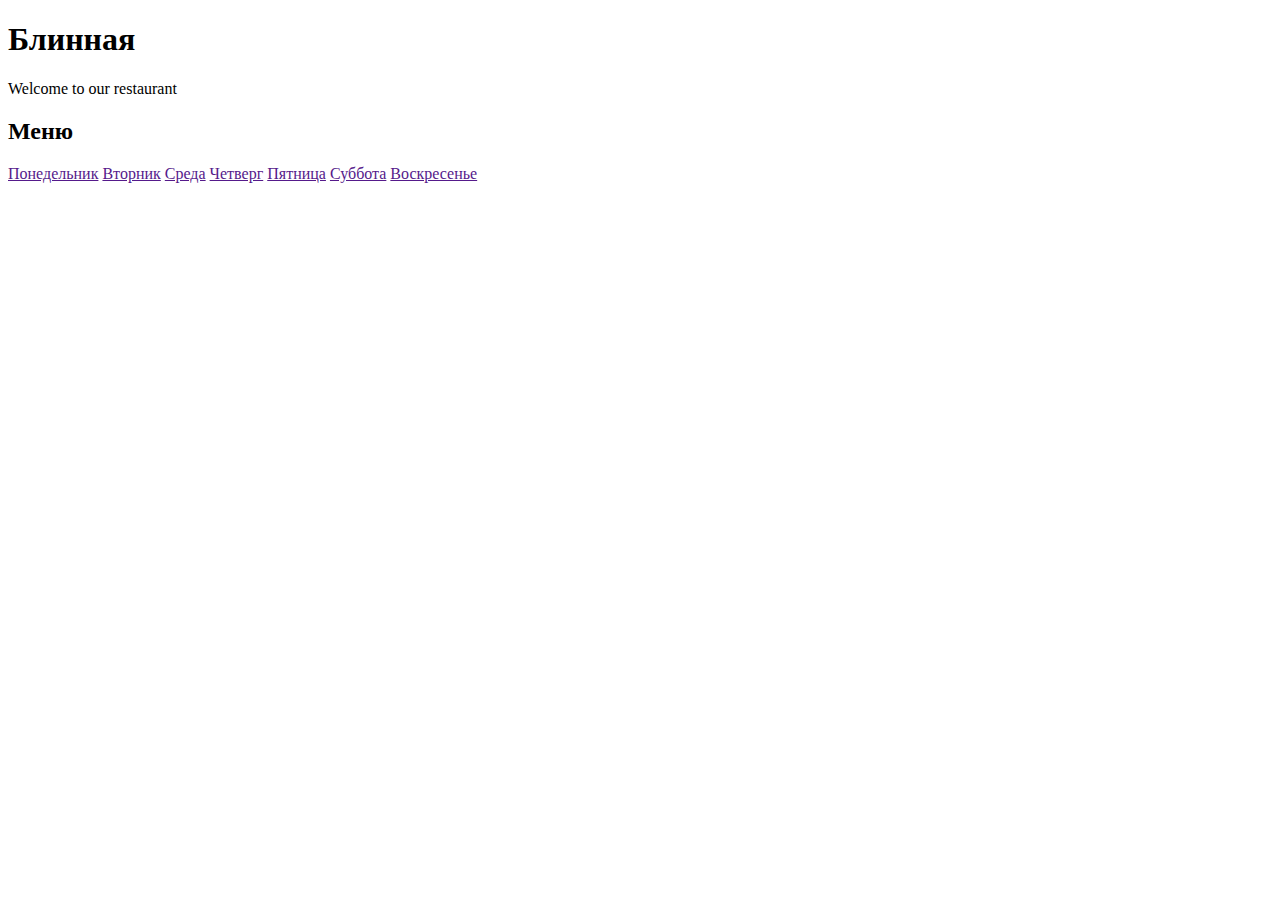
==== index.html @ 7808de92 "Create index.html" ====
<!DOCTYPE html>
<html lang="en">

<head>
  <meta charset="UTF-8">
  <meta name="viewport" content="width=device-width, initial-scale=1.0">
  <link href="https://fonts.googleapis.com/css2?family=Ruslan+Display&display=swap" rel="stylesheet">

  <link rel="stylesheet" href="main.css">
  <title>css grid</title>
</head>

<body>
  <div class="container">
    <div class="container">
      <header class="header">
        <div class="bg-img"></div>
        <div class="wrap-content">
          <h1>Блинная</h1>
          <p>Welcome to our restaurant</p>
        </div>
      </header>
      <main>
        <h2>Меню</h2>
        <div class="wrap-btn">
          <a href="">Понедельник</a>
          <a href="">Вторник</a>
          <a href="">Среда</a>
          <a href="">Четверг</a>
          <a href="">Пятница</a>
          <a href="">Суббота</a>
          <a href="">Воскресенье</a>
        </div>
      </main>
    </div>
</body>

</html>
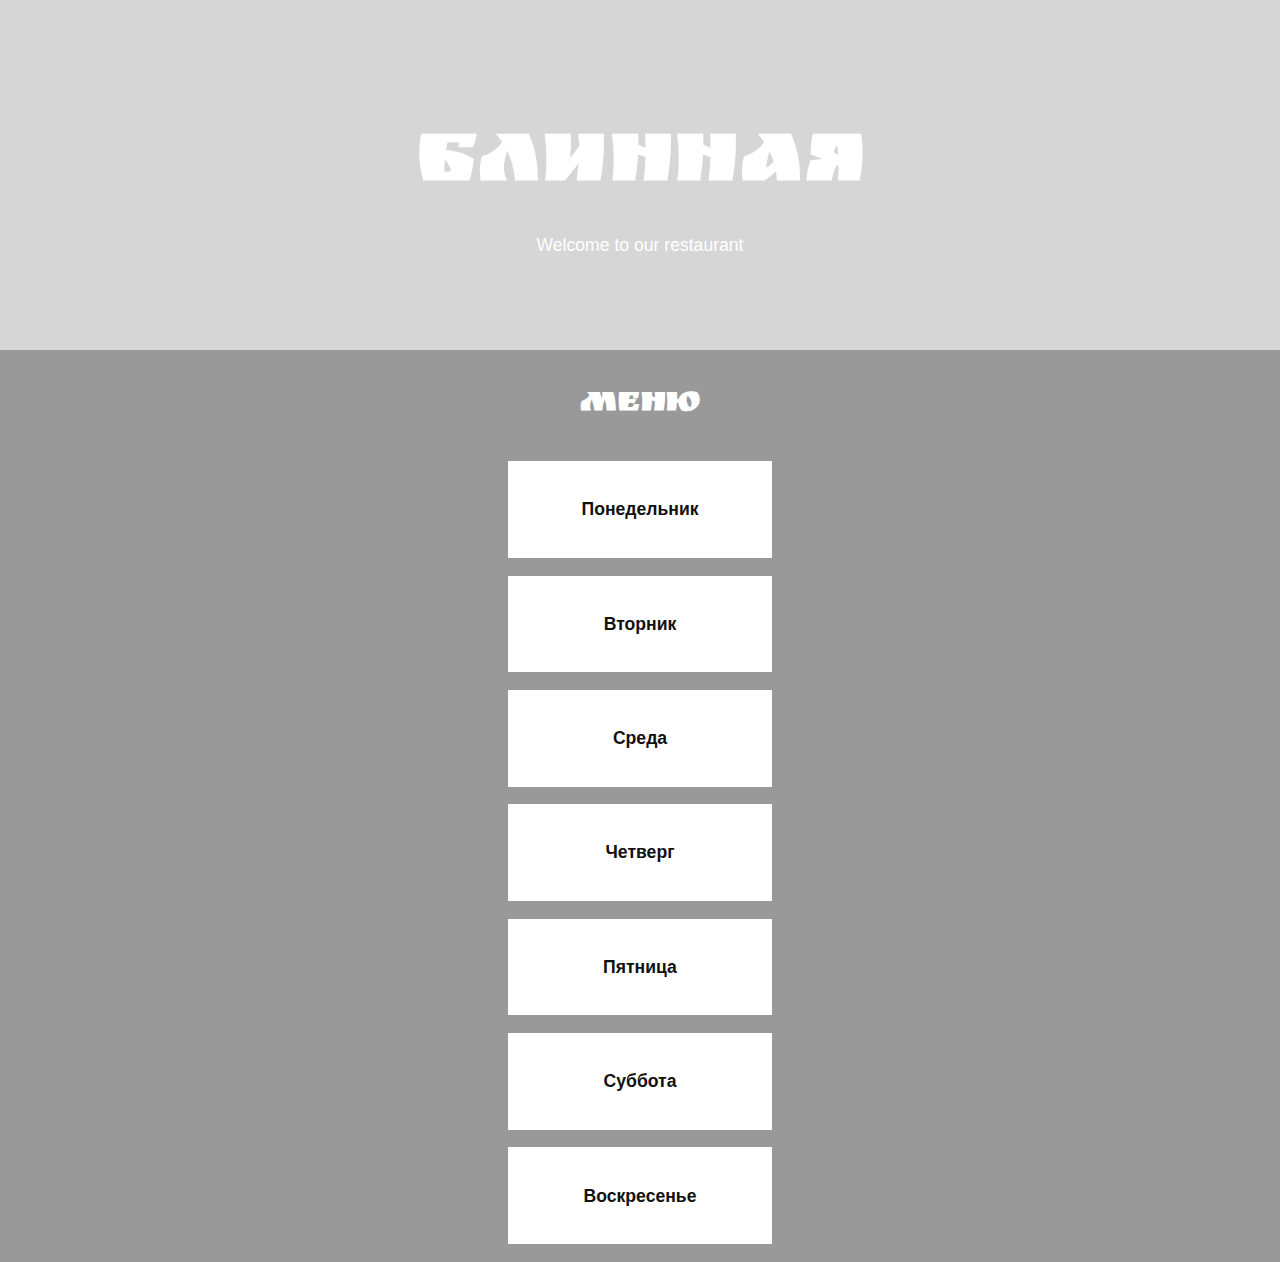
==== commit 4b0b4167: "Update index.html" ====
--- a/index.html
+++ b/index.html
@@ -7,7 +7,7 @@
   <link href="https://fonts.googleapis.com/css2?family=Ruslan+Display&display=swap" rel="stylesheet">
 
   <link rel="stylesheet" href="main.css">
-  <title>css grid</title>
+  <title>Кафе Блинная Светлогорск</title>
 </head>
 
 <body>
--- a/main.css
+++ b/main.css
@@ -0,0 +1,89 @@
+body {
+  margin: 0;
+  font-family: Helvetica, Arial, sans-serif;
+  background: #999;
+  color: white;
+  font-size: 1.1em;
+  line-height: 1.5;
+  text-align: center;
+}
+
+.header {
+  min-height: 350px;
+  /* background-color: pink; */
+}
+h1 {
+  
+}
+header h1 {
+  font-family: 'Ruslan Display',cursive;
+  font-size: 2.5em;
+  /* color: #EA4335; */
+  /* -webkit-text-stroke: 1px white;
+   -webkit-text-fill-color: #ea4335; */
+  /* color: white; */
+
+  margin: 0;
+  padding: 0 1em;
+  padding-top: 100px;
+  padding-bottom: 0;
+}
+p {
+  margin: 0;
+  /* padding: 1em 0; */
+}
+img {
+  display: block;
+  width: 100%;
+  height: auto;
+}
+.bg-img {
+  background: white url('https://images.pexels.com/photos/2113556/pexels-photo-2113556.jpeg?auto=compress&cs=tinysrgb&h=650&w=940');
+  position: absolute;
+  background-position: center;
+  background-repeat: no-repeat;
+  background-size: cover;
+  width: 100%;
+  height: 350px;
+  z-index: -1;
+  opacity: 0.6;
+  
+}
+
+h2 {
+  font-family: 'Ruslan Display';
+  font-size: 2em;
+  margin-: 0;
+}
+main .wrap-btn {
+  width: 300px;
+  margin: auto;
+  /* background-color:pink; */
+}
+main .wrap-btn a {
+  cursor: pointer;
+  display: block;
+  color: #111;
+  text-decoration: none;
+  font-weight: bold;
+  background-color: white;
+  margin: 1em;
+  padding: 2em;
+  /* width: 100px; 
+  */
+  
+}
+
+main .wrap-btn a:hover {
+  color: red;
+}
+
+@media (min-width: 700px) {
+  header h1 {
+    font-size: 5em;
+    /* -webkit-text-stroke: 1px white;
+   -webkit-text-fill-color: #ea4335; */
+   color: EA4335;
+  }
+}
+
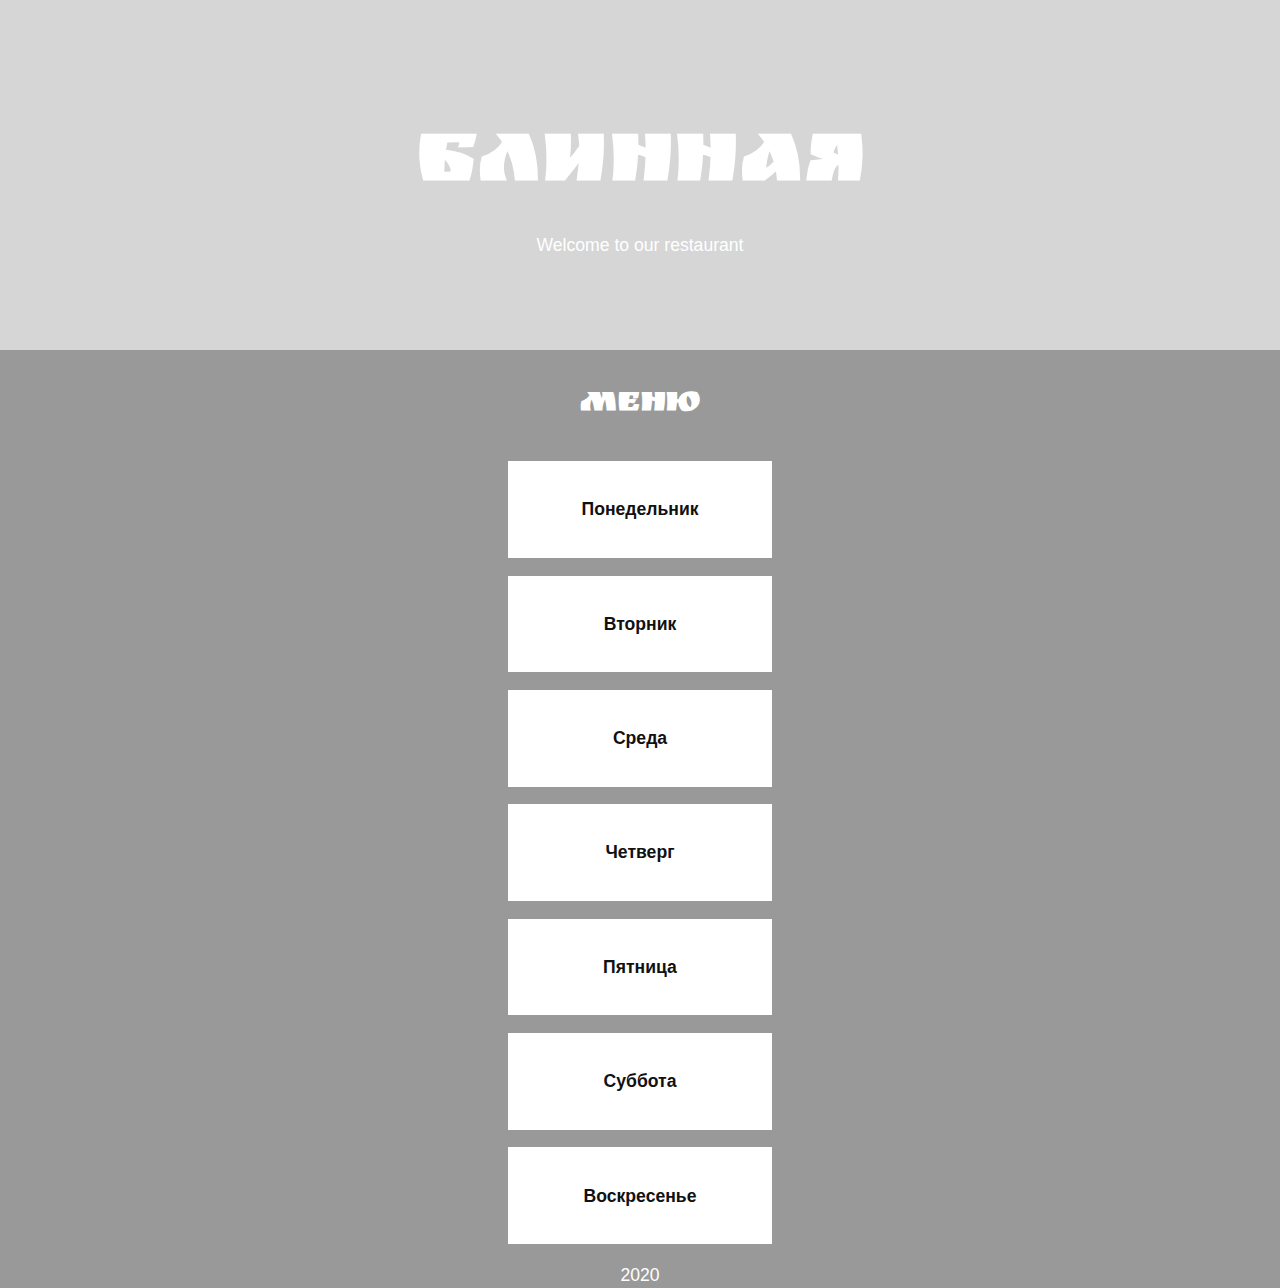
==== commit 500c7e02: "Update index.html" ====
--- a/index.html
+++ b/index.html
@@ -23,7 +23,7 @@
       <main>
         <h2>Меню</h2>
         <div class="wrap-btn">
-          <a href="">Понедельник</a>
+          <a href="/monday.html">Понедельник</a>
           <a href="">Вторник</a>
           <a href="">Среда</a>
           <a href="">Четверг</a>
@@ -32,6 +32,7 @@
           <a href="">Воскресенье</a>
         </div>
       </main>
+      <footer>2020</footer>
     </div>
 </body>
 
--- a/main.css
+++ b/main.css
@@ -38,7 +38,7 @@
   height: auto;
 }
 .bg-img {
-  background: white url('https://images.pexels.com/photos/2113556/pexels-photo-2113556.jpeg?auto=compress&cs=tinysrgb&h=650&w=940');
+  background: white url('https://images.pexels.com/photos/2113556/pexels-photo-2113556.jpeg');
   position: absolute;
   background-position: center;
   background-repeat: no-repeat;
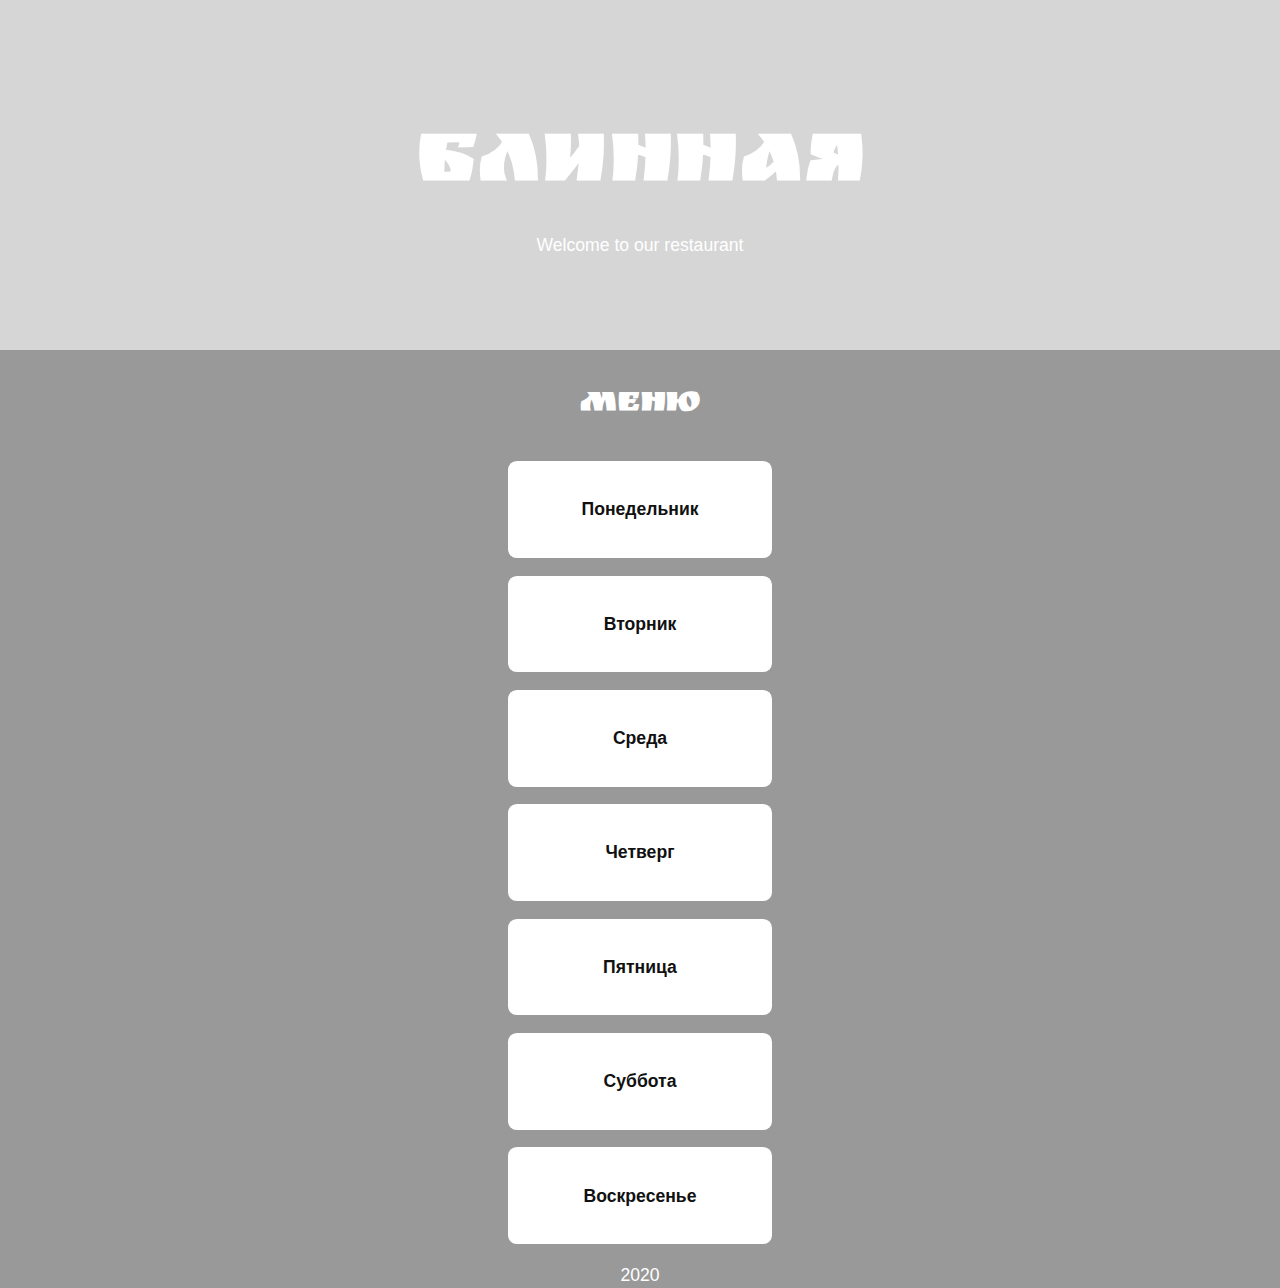
==== commit 68c017af: "Update index.html" ====
--- a/index.html
+++ b/index.html
@@ -23,13 +23,13 @@
       <main>
         <h2>Меню</h2>
         <div class="wrap-btn">
-          <a href="/monday.html">Понедельник</a>
-          <a href="">Вторник</a>
-          <a href="">Среда</a>
-          <a href="">Четверг</a>
-          <a href="">Пятница</a>
-          <a href="">Суббота</a>
-          <a href="">Воскресенье</a>
+          <a href="https://blinka39.github.io/test/monday.html">Понедельник</a>
+          <a href="https://blinka39.github.io/test/monday.html">Вторник</a>
+          <a href="https://blinka39.github.io/test/monday.html">Среда</a>
+          <a href="https://blinka39.github.io/test/monday.html">Четверг</a>
+          <a href="https://blinka39.github.io/test/monday.html">Пятница</a>
+          <a href="https://blinka39.github.io/test/monday.html">Суббота</a>
+          <a href="https://blinka39.github.io/test/monday.html">Воскресенье</a>
         </div>
       </main>
       <footer>2020</footer>
--- a/main.css
+++ b/main.css
@@ -69,6 +69,7 @@
   background-color: white;
   margin: 1em;
   padding: 2em;
+  border-radius: 0.5em;
   /* width: 100px; 
   */
   
